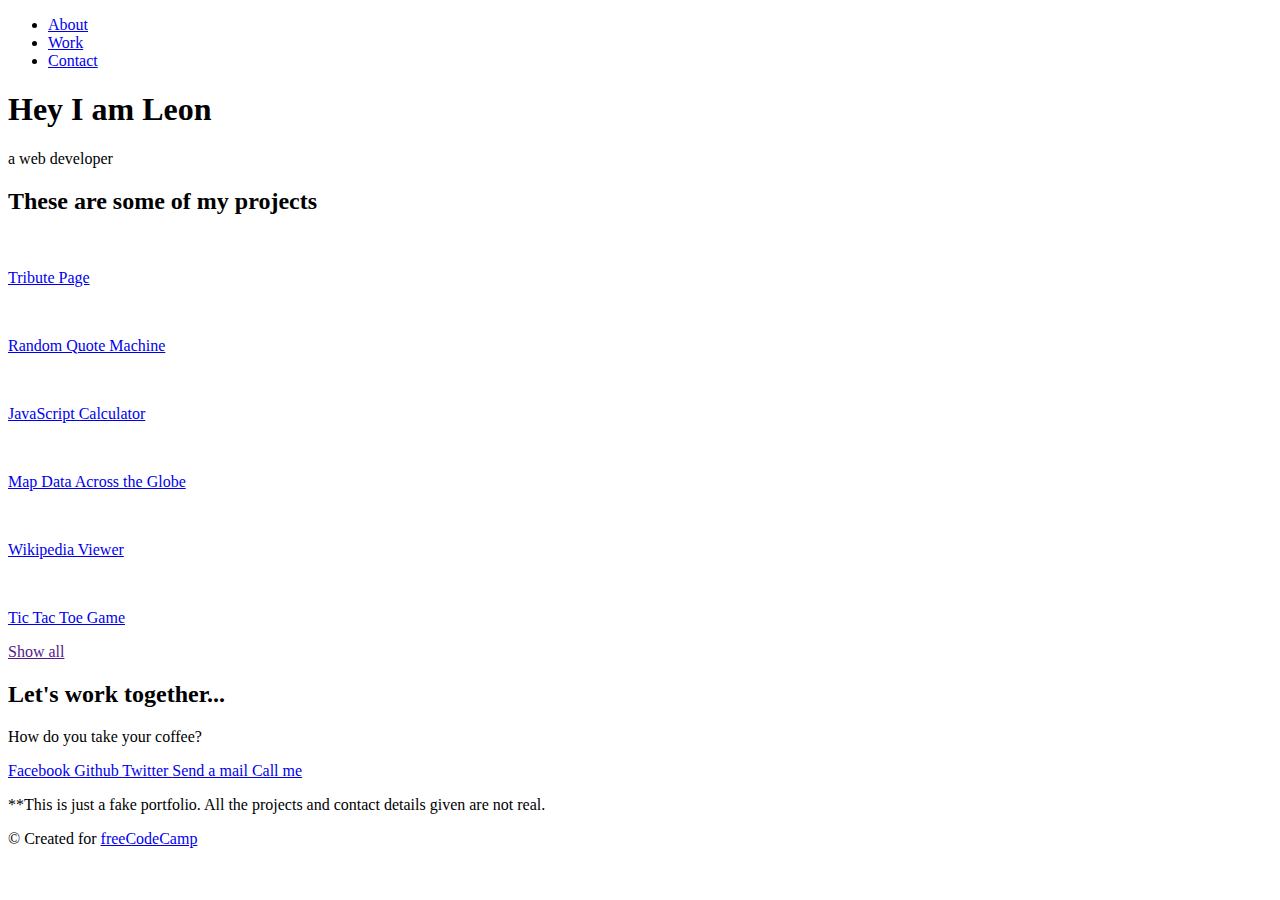
==== Personal-portfolio/index.html @ 8c9c09d6 "feat: Start of personal portfolio project" ====
<!DOCTYPE html>
<html lang="en">
    <head>
        <meta charset="UTF-8" />
        <meta http-equiv="X-UA-Compatible" content="IE=edge" />
        <meta name="viewport" content="width=device-width, initial-scale=1.0" />
        <link rel="stylesheet" href="css/styles.css" />
        <title>Personal Portfolio</title>
    </head>
    <header>
        <nav>
            <ul>
                <li><a href="#welcome-section">About</a></li>
                <li><a href="#project-section">Work</a></li>
                <li><a href="#contact-section">Contact</a></li>
            </ul>
        </nav>
    </header>
    <body>
        <section id="welcome-section">
            <h1>Hey I am Leon</h1>
            <p>a web developer</p>
        </section>
        <section id="projects-section">
            <h2>These are some of my projects</h2>
            <div class="projects-grid">
                <a href="https://google.nl" class="project">
                    <img
                        src="/images/tribute.jpg"
                        alt=""
                        class="project-image"
                    />
                    <p class="project-title">Tribute Page</p>
                </a>
                <a href="https://google.nl" class="project">
                    <img
                        src="/images/random-quote-machine.png"
                        alt=""
                        class="project-image"
                    />
                    <p class="project-title">Random Quote Machine</p>
                </a>
                <a href="https://google.nl" class="project">
                    <img src="/images/calc.png" alt="" class="project-image" />
                    <p class="project-title">JavaScript Calculator</p>
                </a>
                <a href="https://google.nl" class="project">
                    <img src="/images/map.jpg" alt="" class="project-image" />
                    <p class="project-title">Map Data Across the Globe</p>
                </a>
                <a href="https://google.nl" class="project">
                    <img src="/images/wiki.png" alt="" class="project-image" />
                    <p class="project-title">Wikipedia Viewer</p>
                </a>
                <a href="https://google.nl" class="project">
                    <img
                        src="/images/tic-tac-toe.png"
                        alt=""
                        class="project-image"
                    />
                    <p class="project-title">Tic Tac Toe Game</p>
                </a>
            </div>
            <a class="btn" href="">Show all</a>
        </section>
        <section id="contact-section">
            <div class="contact-header-section">
                <h2>Let's work together...</h2>
                <p>How do you take your coffee?</p>
            </div>
            <div class="contact-links">
                <a class="btn contact-details" href="https://facebook.com">
                    Facebook
                </a>
                <a class="btn contact-details" href="https://github.com">
                    Github
                </a>
                <a class="btn contact-details" href="https://twitter.com">
                    Twitter
                </a>
                <a class="btn contact-details" href="https://gmail.com">
                    Send a mail
                </a>
                <a class="btn contact-details" href="https://google.nl">
                    Call me
                </a>
            </div>
        </section>
        <footer>
            <p>
                **This is just a fake portfolio. All the projects and contact
                details given are not real.
            </p>
            <p>
                © Created for
                <a href="https://freecodecamp.org">freeCodeCamp</a>
            </p>
        </footer>
    </body>
</html>
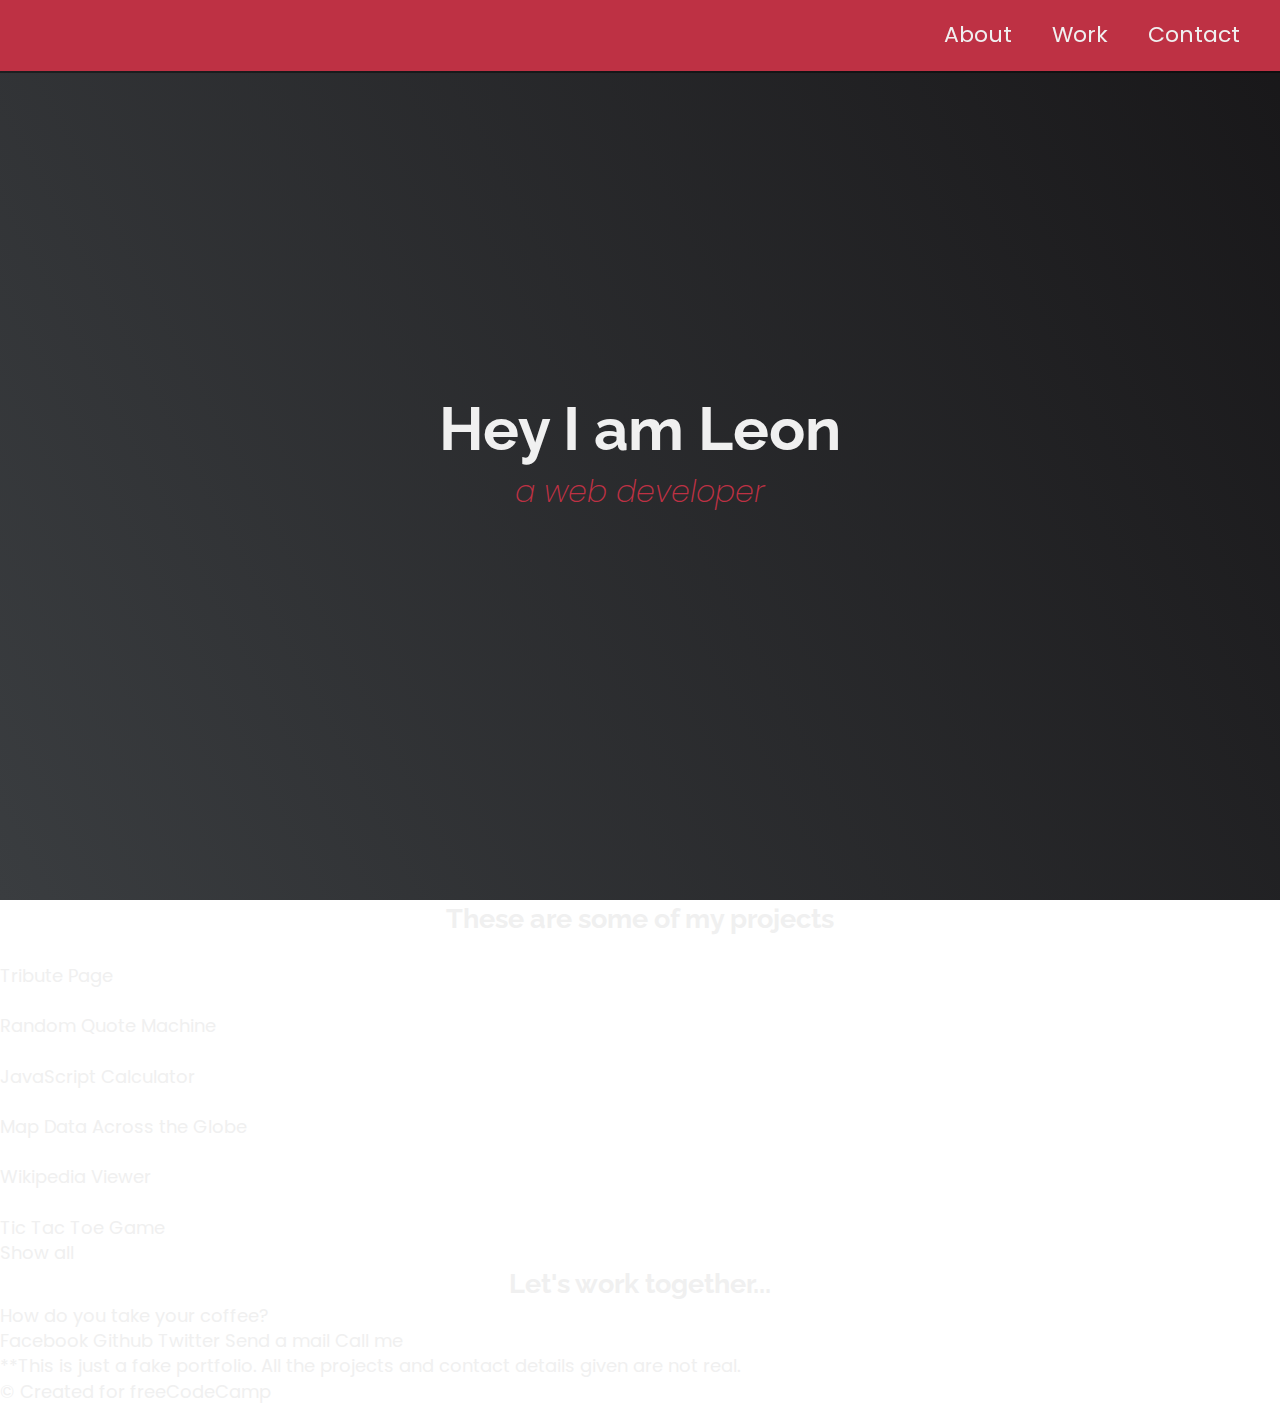
==== commit 7bb8a17f: "feat: Welcome section" ====
--- a/Personal-portfolio/index.html
+++ b/Personal-portfolio/index.html
@@ -5,13 +5,21 @@
         <meta http-equiv="X-UA-Compatible" content="IE=edge" />
         <meta name="viewport" content="width=device-width, initial-scale=1.0" />
         <link rel="stylesheet" href="css/styles.css" />
+        <link
+            href="https://fonts.googleapis.com/css?family=Poppins:200i,300,400&amp;display=swap"
+            rel="stylesheet"
+        />
+        <link
+            href="https://fonts.googleapis.com/css?family=Raleway:700&amp;display=swap"
+            rel="stylesheet"
+        />
         <title>Personal Portfolio</title>
     </head>
     <header>
-        <nav>
-            <ul>
+        <nav class="nav" id="navbar">
+            <ul class="nav-list">
                 <li><a href="#welcome-section">About</a></li>
-                <li><a href="#project-section">Work</a></li>
+                <li><a href="#projects">Work</a></li>
                 <li><a href="#contact-section">Contact</a></li>
             </ul>
         </nav>
@@ -21,7 +29,7 @@
             <h1>Hey I am Leon</h1>
             <p>a web developer</p>
         </section>
-        <section id="projects-section">
+        <section id="projects">
             <h2>These are some of my projects</h2>
             <div class="projects-grid">
                 <a href="https://google.nl" class="project">
@@ -69,21 +77,17 @@
                 <p>How do you take your coffee?</p>
             </div>
             <div class="contact-links">
-                <a class="btn contact-details" href="https://facebook.com">
+                <a class="btn profile-link" href="https://facebook.com">
                     Facebook
                 </a>
-                <a class="btn contact-details" href="https://github.com">
-                    Github
-                </a>
-                <a class="btn contact-details" href="https://twitter.com">
+                <a class="btn profile-link" href="https://github.com">Github</a>
+                <a class="btn profile-link" href="https://twitter.com">
                     Twitter
                 </a>
-                <a class="btn contact-details" href="https://gmail.com">
+                <a class="btn profile-link" href="https://gmail.com">
                     Send a mail
                 </a>
-                <a class="btn contact-details" href="https://google.nl">
-                    Call me
-                </a>
+                <a class="btn profile-link" href="https://google.nl">Call me</a>
             </div>
         </section>
         <footer>
--- a/Personal-portfolio/css/styles.css
+++ b/Personal-portfolio/css/styles.css
@@ -0,0 +1,80 @@
+* {
+    margin: 0;
+    padding: 0;
+}
+
+html {
+    font-size: 62.5%;
+    box-sizing: border-box;
+}
+
+body {
+    font-family: "Poppins", sans-serif;
+    font-size: 1.8rem;
+    margin: 0;
+    line-height: 1.4;
+    color: #f0f0f0;
+}
+
+h1,
+h2 {
+    font-family: "Raleway", sans-serif;
+    font-weight: 700;
+    text-align: center;
+}
+
+h1 {
+    font-size: 6rem;
+}
+
+a {
+    color: #f0f0f0;
+    text-decoration: none;
+}
+
+.nav {
+    display: flex;
+    justify-content: flex-end;
+    background-color: #be3144;
+    position: fixed;
+    top: 0;
+    left: 0;
+    width: 100%;
+    box-shadow: 0 2px 0 rgba(0, 0, 0, 0.4);
+    z-index: 10;
+}
+
+.nav-list {
+    list-style-type: none;
+    padding: 0;
+    display: flex;
+    flex-direction: row;
+    padding: 2rem;
+}
+
+.nav-list a {
+    font-size: 2.2rem;
+    padding: 2rem;
+}
+
+.nav-list a:hover {
+    background: #45567d;
+}
+
+#welcome-section {
+    width: 100%;
+    height: 100vh;
+    background-color: black;
+    background-image: linear-gradient(62deg, #3a3d40 0%, #181719 100%);
+    display: flex;
+    flex-direction: column;
+    justify-content: center;
+    align-items: center;
+}
+
+#welcome-section > p {
+    font-size: 3rem;
+    font-weight: 200;
+    font-style: italic;
+    color: #be3144;
+}
